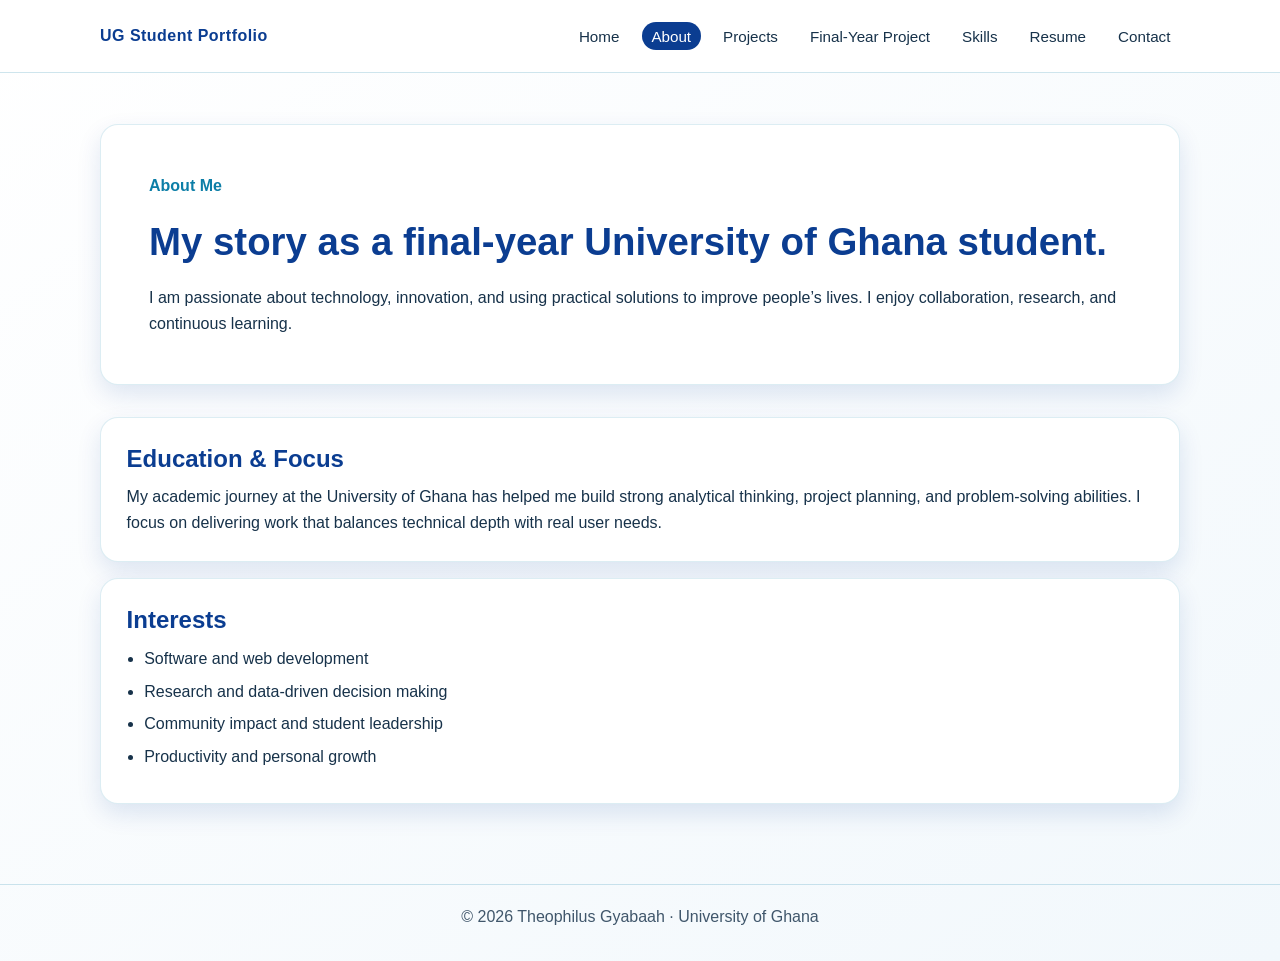
==== about.html @ 7e3d935d "Create multi-page plush-minimal student portfolio website" ====
<!DOCTYPE html>
<html lang="en">
  <head>
    <meta charset="UTF-8" />
    <meta name="viewport" content="width=device-width, initial-scale=1.0" />
    <title>About | UG Final Year Student Portfolio</title>
    <link rel="stylesheet" href="styles.css" />
  </head>
  <body>
    <header class="topbar">
      <div class="container nav">
        <div class="brand">UG Student Portfolio</div>
        <ul class="nav-links">
          <li><a href="index.html">Home</a></li>
          <li><a class="active" href="about.html">About</a></li>
          <li><a href="projects.html">Projects</a></li>
          <li><a href="final-year-project.html">Final-Year Project</a></li>
          <li><a href="skills.html">Skills</a></li>
          <li><a href="resume.html">Resume</a></li>
          <li><a href="contact.html">Contact</a></li>
        </ul>
      </div>
    </header>

    <main>
      <div class="container">
        <section class="hero">
          <p class="subtitle">About Me</p>
          <h1>My story as a final-year University of Ghana student.</h1>
          <p>
            I am passionate about technology, innovation, and using practical solutions to improve people’s lives. I enjoy collaboration, research, and continuous learning.
          </p>
        </section>

        <article class="card">
          <h2 class="section-title">Education & Focus</h2>
          <p>
            My academic journey at the University of Ghana has helped me build strong analytical thinking, project planning, and problem-solving abilities. I focus on delivering work that balances technical depth with real user needs.
          </p>
        </article>

        <article class="card">
          <h2 class="section-title">Interests</h2>
          <ul class="list">
            <li>Software and web development</li>
            <li>Research and data-driven decision making</li>
            <li>Community impact and student leadership</li>
            <li>Productivity and personal growth</li>
          </ul>
        </article>
      </div>
    </main>

    <footer>
      <div class="container">© 2026 Theophilus Gyabaah · University of Ghana</div>
    </footer>
  </body>
</html>
---- styles.css ----
:root {
  --sea-blue: #0c7ea7;
  --deep-blue: #0b3d91;
  --white: #ffffff;
  --bg-tint: #f2f8fc;
  --text: #17324a;
  --card-shadow: 0 10px 25px rgba(11, 61, 145, 0.12);
}

* {
  box-sizing: border-box;
  margin: 0;
  padding: 0;
}

body {
  font-family: "Inter", "Segoe UI", Tahoma, Geneva, Verdana, sans-serif;
  color: var(--text);
  background: linear-gradient(145deg, var(--white), var(--bg-tint));
  min-height: 100vh;
  line-height: 1.6;
}

.container {
  width: min(1080px, 92%);
  margin: 0 auto;
}

.topbar {
  background: var(--white);
  border-bottom: 1px solid rgba(12, 126, 167, 0.2);
  position: sticky;
  top: 0;
  z-index: 20;
  backdrop-filter: blur(10px);
}

.nav {
  display: flex;
  justify-content: space-between;
  align-items: center;
  min-height: 72px;
  gap: 1rem;
}

.brand {
  color: var(--deep-blue);
  font-weight: 700;
  letter-spacing: 0.03em;
}

.nav-links {
  display: flex;
  flex-wrap: wrap;
  gap: 0.8rem;
  list-style: none;
}

.nav-links a {
  text-decoration: none;
  color: var(--text);
  font-size: 0.95rem;
  padding: 0.35rem 0.6rem;
  border-radius: 999px;
  transition: all 0.2s ease;
}

.nav-links a:hover,
.nav-links a.active {
  background: var(--deep-blue);
  color: var(--white);
}

main {
  padding: 3.2rem 0 4rem;
}

.hero,
.card {
  background: var(--white);
  border: 1px solid rgba(12, 126, 167, 0.14);
  border-radius: 18px;
  box-shadow: var(--card-shadow);
}

.hero {
  padding: 3rem;
  display: grid;
  gap: 1.2rem;
  margin-bottom: 2rem;
}

h1,
h2,
h3 {
  color: var(--deep-blue);
  line-height: 1.25;
}

h1 {
  font-size: clamp(1.9rem, 3vw, 2.8rem);
}

.subtitle {
  color: var(--sea-blue);
  font-weight: 600;
}

.button-row {
  display: flex;
  flex-wrap: wrap;
  gap: 0.8rem;
}

.btn {
  display: inline-block;
  text-decoration: none;
  border-radius: 999px;
  padding: 0.7rem 1.2rem;
  font-weight: 600;
  transition: transform 0.2s ease, box-shadow 0.2s ease;
}

.btn-primary {
  background: var(--deep-blue);
  color: var(--white);
}

.btn-secondary {
  background: var(--sea-blue);
  color: var(--white);
}

.btn:hover {
  transform: translateY(-1px);
  box-shadow: 0 6px 16px rgba(11, 61, 145, 0.2);
}

.card {
  padding: 1.6rem;
  margin-bottom: 1rem;
}

.grid-2 {
  display: grid;
  gap: 1rem;
  grid-template-columns: repeat(auto-fit, minmax(240px, 1fr));
}

.list {
  margin-top: 0.7rem;
  padding-left: 1.1rem;
}

.list li {
  margin-bottom: 0.45rem;
}

footer {
  border-top: 1px solid rgba(12, 126, 167, 0.2);
  padding: 1.2rem 0 2rem;
  text-align: center;
  color: rgba(23, 50, 74, 0.82);
}

.section-title {
  margin-bottom: 0.65rem;
}

form {
  display: grid;
  gap: 0.8rem;
  margin-top: 0.7rem;
}

input,
textarea {
  width: 100%;
  border: 1px solid rgba(11, 61, 145, 0.3);
  border-radius: 12px;
  padding: 0.75rem;
  font: inherit;
  background: #fcfeff;
}

textarea {
  min-height: 150px;
  resize: vertical;
}

@media (max-width: 680px) {
  .hero {
    padding: 2rem 1.2rem;
  }

  .nav {
    flex-direction: column;
    justify-content: center;
    padding: 0.9rem 0;
  }
}
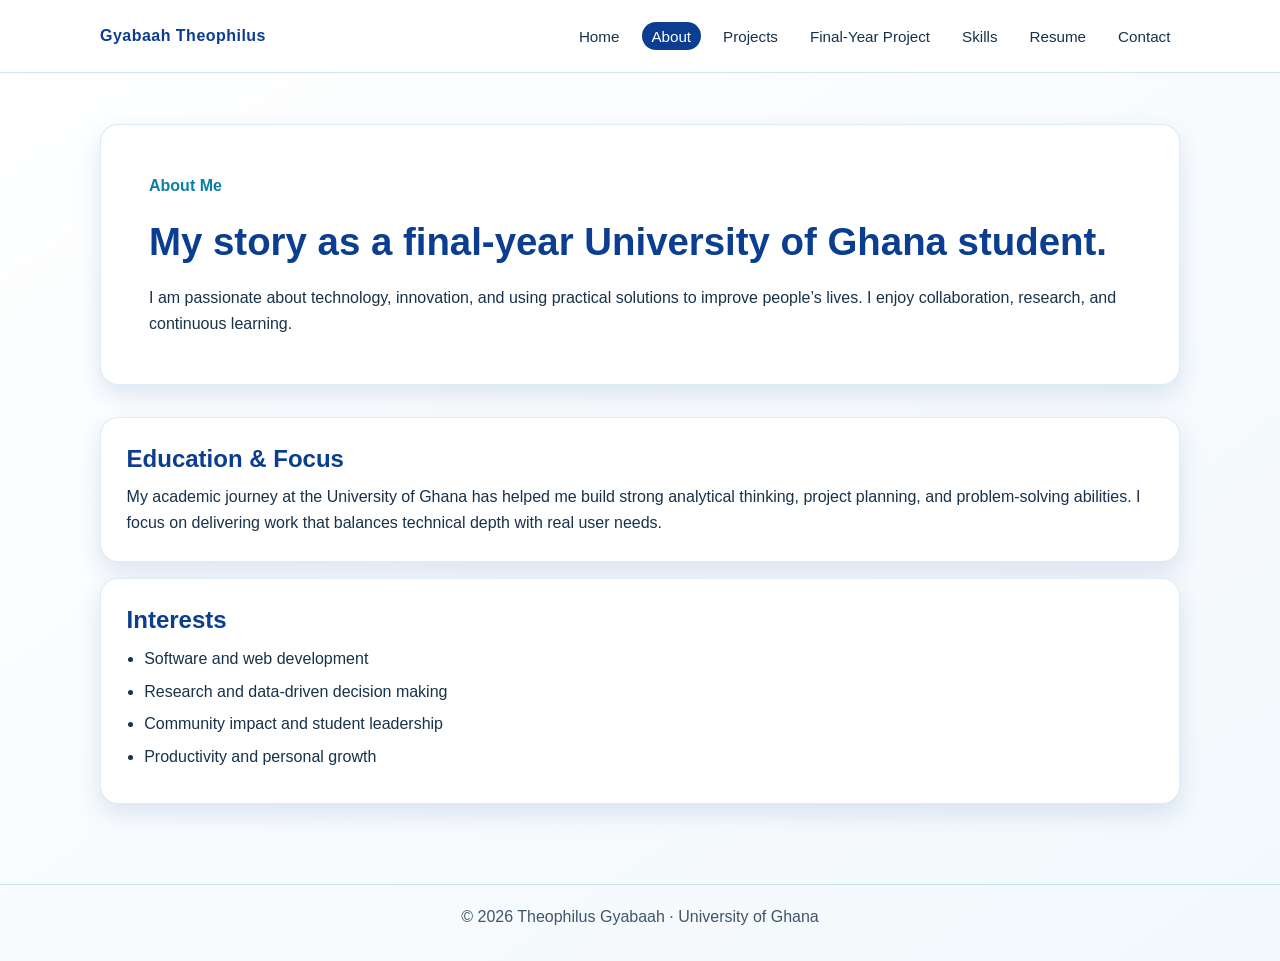
==== commit 8597a3ad: "Update brand name on all pages to Gyabaah Theophilus" ====
--- a/about.html
+++ b/about.html
@@ -9,7 +9,7 @@
   <body>
     <header class="topbar">
       <div class="container nav">
-        <div class="brand">UG Student Portfolio</div>
+        <div class="brand">Gyabaah Theophilus</div>
         <ul class="nav-links">
           <li><a href="index.html">Home</a></li>
           <li><a class="active" href="about.html">About</a></li>
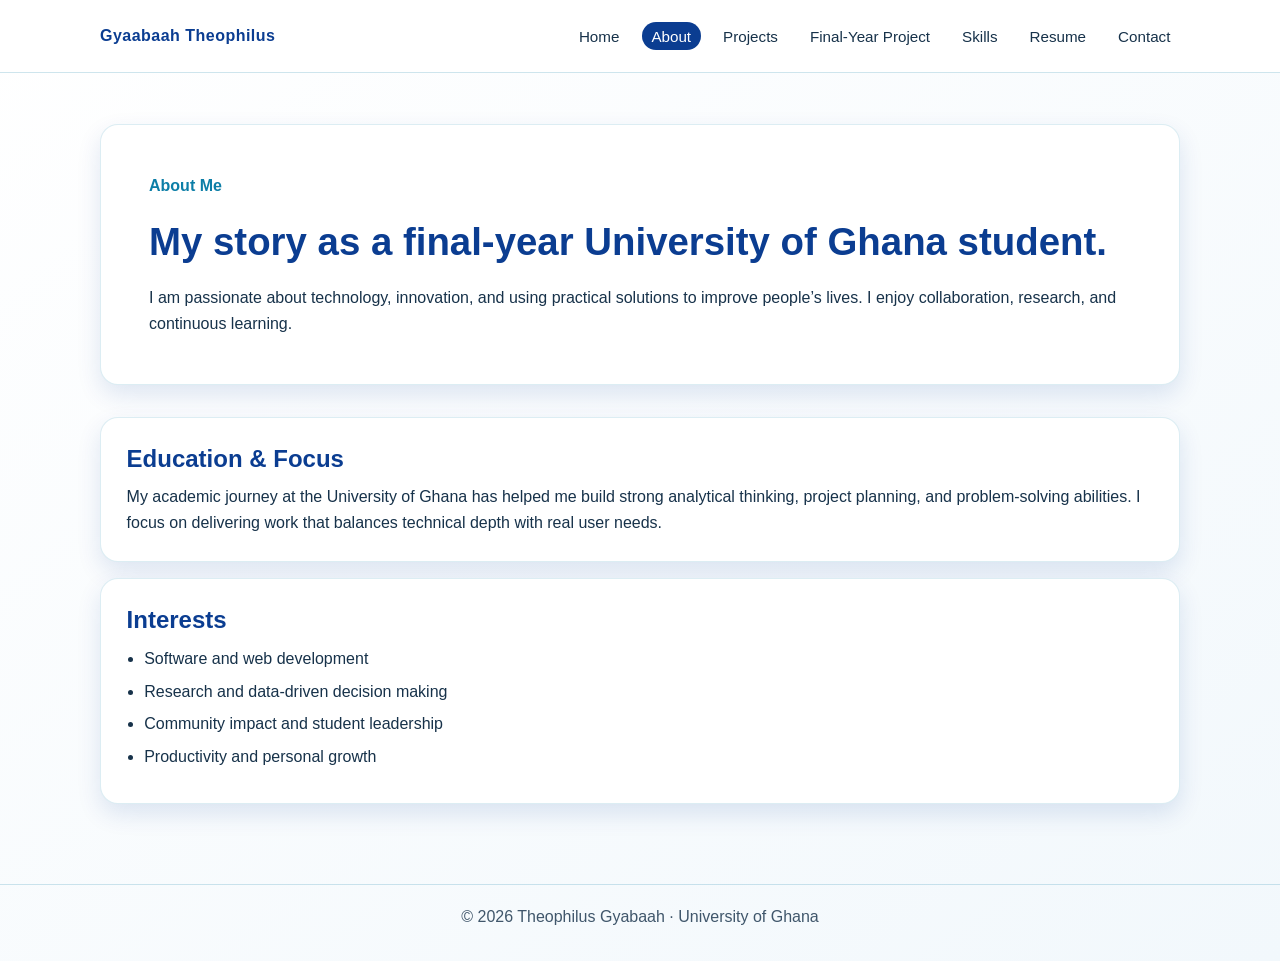
==== commit 62a6cd89: "Update brand text to Gyaabaah Theophilus on all pages" ====
--- a/about.html
+++ b/about.html
@@ -9,7 +9,7 @@
   <body>
     <header class="topbar">
       <div class="container nav">
-        <div class="brand">Gyabaah Theophilus</div>
+        <div class="brand">Gyaabaah Theophilus</div>
         <ul class="nav-links">
           <li><a href="index.html">Home</a></li>
           <li><a class="active" href="about.html">About</a></li>
